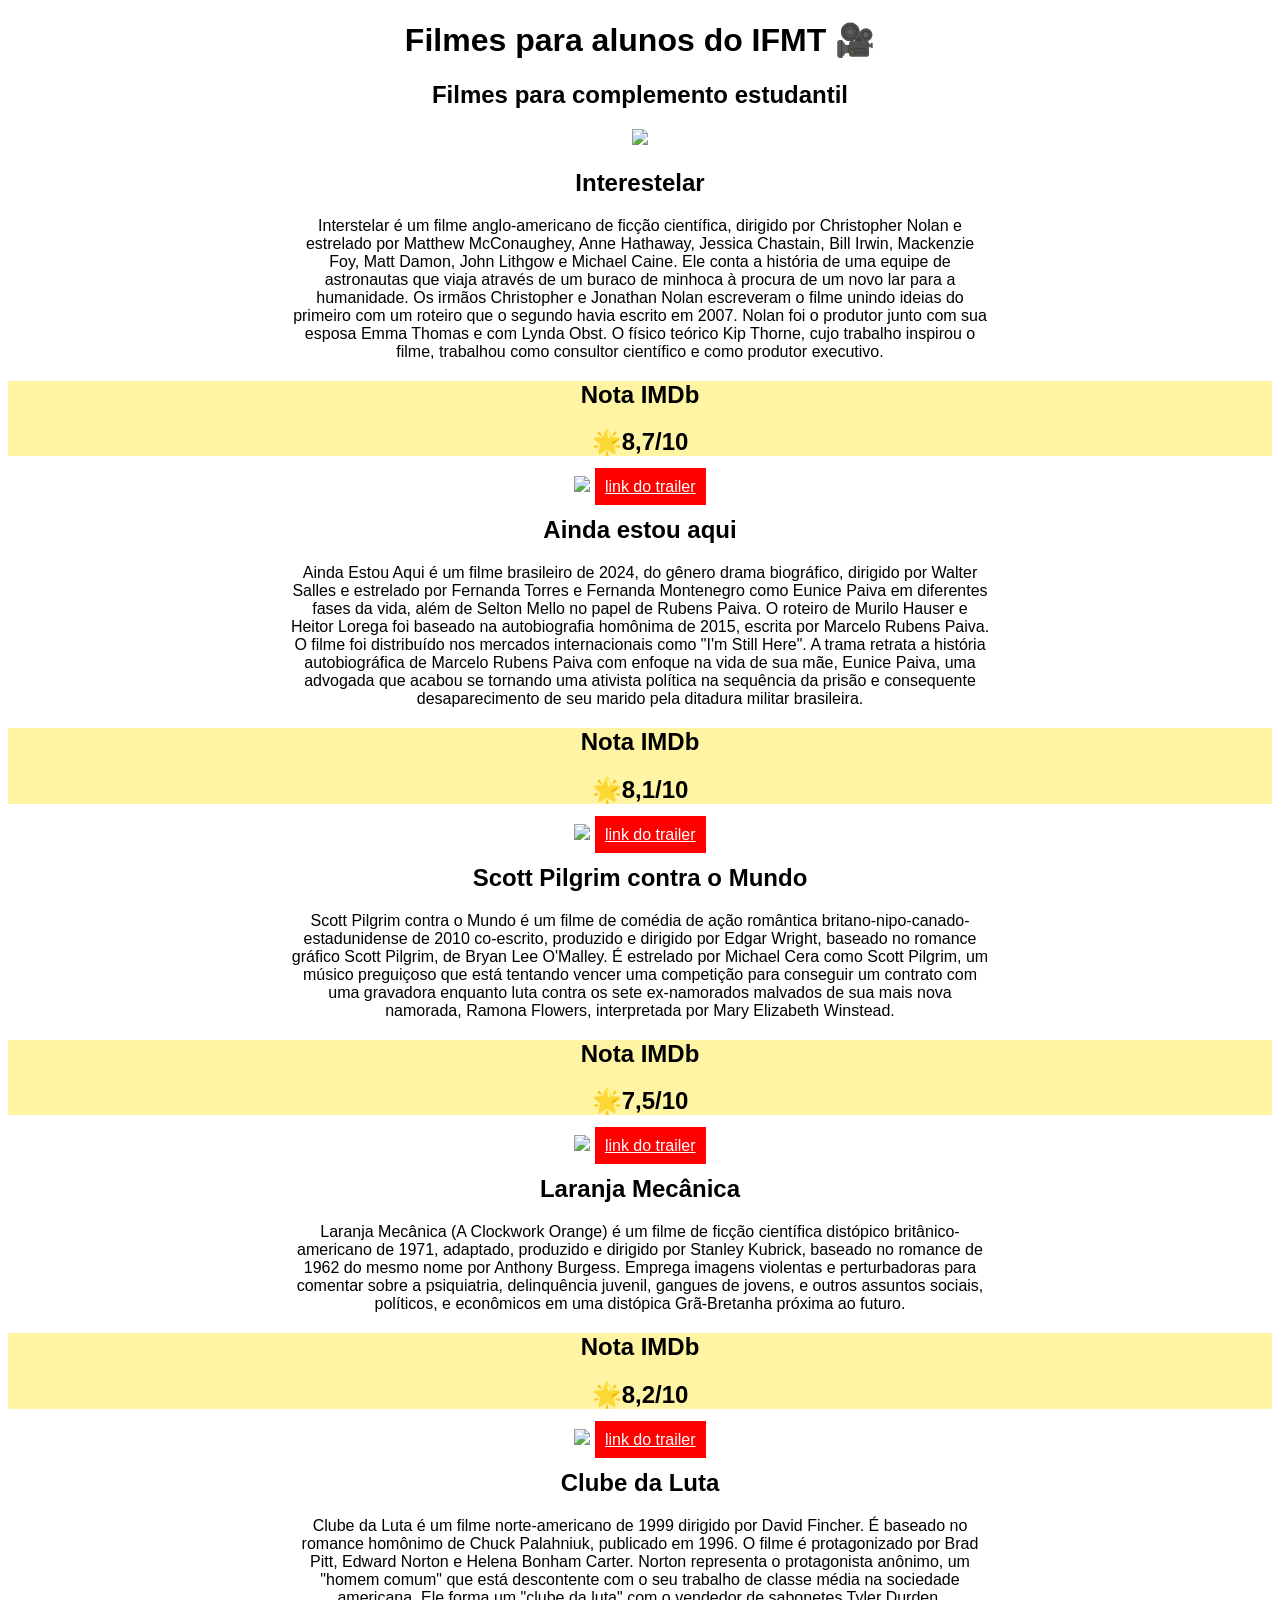
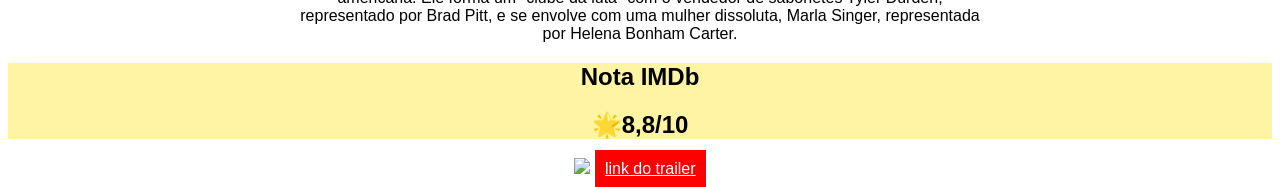
==== index.html @ 8c102887 "Add files via upload" ====
<!DOCTYPE html>
<html>
<head>
<title>Filmes </title>
 <link rel = "stylesheet" href = "filmes.css">
</head>
<body>

<h1>Filmes para alunos do IFMT 🎥</h1>
<h2>Filmes para complemento estudantil</h2>
<img src ="https://upload.wikimedia.org/wikipedia/commons/thumb/d/d3/Instituto_Federal_de_Mato_Grosso_-_Marca_Vertical_2015.svg/500px-Instituto_Federal_de_Mato_Grosso_-_Marca_Vertical_2015.svg.png">
<h2>Interestelar</h2>
<p>Interstelar é um filme anglo-americano de ficção científica, dirigido por Christopher Nolan e estrelado por Matthew McConaughey, Anne Hathaway, Jessica Chastain, Bill Irwin, Mackenzie Foy, Matt Damon, John Lithgow e Michael Caine. Ele conta a história de uma equipe de astronautas que viaja através de um buraco de minhoca à procura de um novo lar para a humanidade. Os irmãos Christopher e Jonathan Nolan escreveram o filme unindo ideias do primeiro com um roteiro que o segundo havia escrito em 2007. Nolan foi o produtor junto com sua esposa Emma Thomas e com Lynda Obst. O físico teórico Kip Thorne, cujo trabalho inspirou o filme, trabalhou como consultor científico e como produtor executivo.</p>
<div>
  <h2>Nota IMDb</h2>
  <h2>🌟8,7/10</h2>
  
</div>
<img src = "https://upload.wikimedia.org/wikipedia/pt/3/3a/Interstellar_Filme.png">
 <a href ="https://youtu.be/i6avfCqKcQo?si=cVE8rEHrCMjeYr2v" target = "_blank"> link  do trailer</a>

 <h2>Ainda estou aqui</h2>
<p>Ainda Estou Aqui é um filme brasileiro de 2024, do gênero drama biográfico, dirigido por Walter Salles e estrelado por Fernanda Torres e Fernanda Montenegro como Eunice Paiva em diferentes fases da vida, além de Selton Mello no papel de Rubens Paiva. O roteiro de Murilo Hauser e Heitor Lorega foi baseado na autobiografia homônima de 2015, escrita por Marcelo Rubens Paiva. O filme foi distribuído nos mercados internacionais como "I'm Still Here". A trama retrata a história autobiográfica de Marcelo Rubens Paiva com enfoque na vida de sua mãe, Eunice Paiva, uma advogada que acabou se tornando uma ativista política na sequência da prisão e consequente desaparecimento de seu marido pela ditadura militar brasileira.</p>
<div>
  <h2>Nota IMDb</h2>
  <h2>🌟8,1/10</h2>
  
</div>
<img src = "https://upload.wikimedia.org/wikipedia/pt/5/57/Ainda_Estou_Aqui_2024_poster.jpg">
 <a href ="https://youtu.be/_NzqP0jmk3o?si=uru7KitOmOz-TI3M" target = "_blank"> link  do trailer</a>
  <h2>Scott Pilgrim contra o Mundo</h2>
  <p>Scott Pilgrim contra o Mundo é um filme de comédia de ação romântica britano-nipo-canado-estadunidense de 2010 co-escrito, produzido e dirigido por Edgar Wright, baseado no romance gráfico Scott Pilgrim, de Bryan Lee O'Malley. É estrelado por Michael Cera como Scott Pilgrim, um músico preguiçoso que está tentando vencer uma competição para conseguir um contrato com uma gravadora enquanto luta contra os sete ex-namorados malvados de sua mais nova namorada, Ramona Flowers, interpretada por Mary Elizabeth Winstead. </p>
<div>
  <h2>Nota IMDb</h2>
  <h2>🌟7,5/10</h2>
  
</div>
  <img src = "https://upload.wikimedia.org/wikipedia/pt/3/3d/Scott_Pilgrim_vs._the_World.png">
 <a href ="https://youtu.be/7wd5KEaOtm4?si=smiEx2mxuQ9umK9L" target = "_blank"> link  do trailer</a>
   <h2>Laranja Mecânica</h2>
<p>Laranja Mecânica (A Clockwork Orange) é um filme de ficção científica distópico britânico-americano de 1971, adaptado, produzido e dirigido por Stanley Kubrick, baseado no romance de 1962 do mesmo nome por Anthony Burgess. Emprega imagens violentas e perturbadoras para comentar sobre a psiquiatria, delinquência juvenil, gangues de jovens, e outros assuntos sociais, políticos, e econômicos em uma distópica Grã-Bretanha próxima ao futuro. </p>
<div>
  <h2>Nota IMDb</h2>
  <h2>🌟8,2/10</h2>
  
</div>
<img src = "https://upload.wikimedia.org/wikipedia/pt/7/73/A_Clockwork_Orange_%281971%29.png">
 <a href ="https://youtu.be/eRerbaI9axY?si=IVplkliWTZp2jVpM" target = "_blank"> link  do trailer</a>
    <h2>Clube da Luta</h2>
<p>Clube da Luta é um filme norte-americano de 1999 dirigido por David Fincher. É baseado no romance homônimo de Chuck Palahniuk, publicado em 1996. O filme é protagonizado por Brad Pitt, Edward Norton e Helena Bonham Carter. Norton representa o protagonista anônimo, um "homem comum" que está descontente com o seu trabalho de classe média na sociedade americana. Ele forma um "clube da luta" com o vendedor de sabonetes Tyler Durden, representado por Brad Pitt, e se envolve com uma mulher dissoluta, Marla Singer, representada por Helena Bonham Carter.</p>
<div>
  <h2>Nota IMDb</h2>
  <h2>🌟8,8/10</h2>
  
</div>
<img src = "https://upload.wikimedia.org/wikipedia/pt/2/2b/FightClubPoster.jpg">
 <a href ="https://youtu.be/Fs0-4NLSO2Y?si=tFcDIUJkBv0TuQIU" target = "_blank"> link  do trailer</a>
</body>
</html>
---- filmes.css ----
body{
    font-family: Arial;
    background: #ffffff;
    color: rgb(0, 0, 0);
    text-align: center;

div {
  background-color: #FFF4A3;
  }

}

h1{
    color: #000000;
}

h2{
    color: rgb(0, 0, 0);
}

p{
    max-width: 700px;
    margin: auto;
}

img{
    width: 250px;
}

a{
    background: red;
    color: white;
    padding: 10px;
}

a:hover{
    background: pink;
}
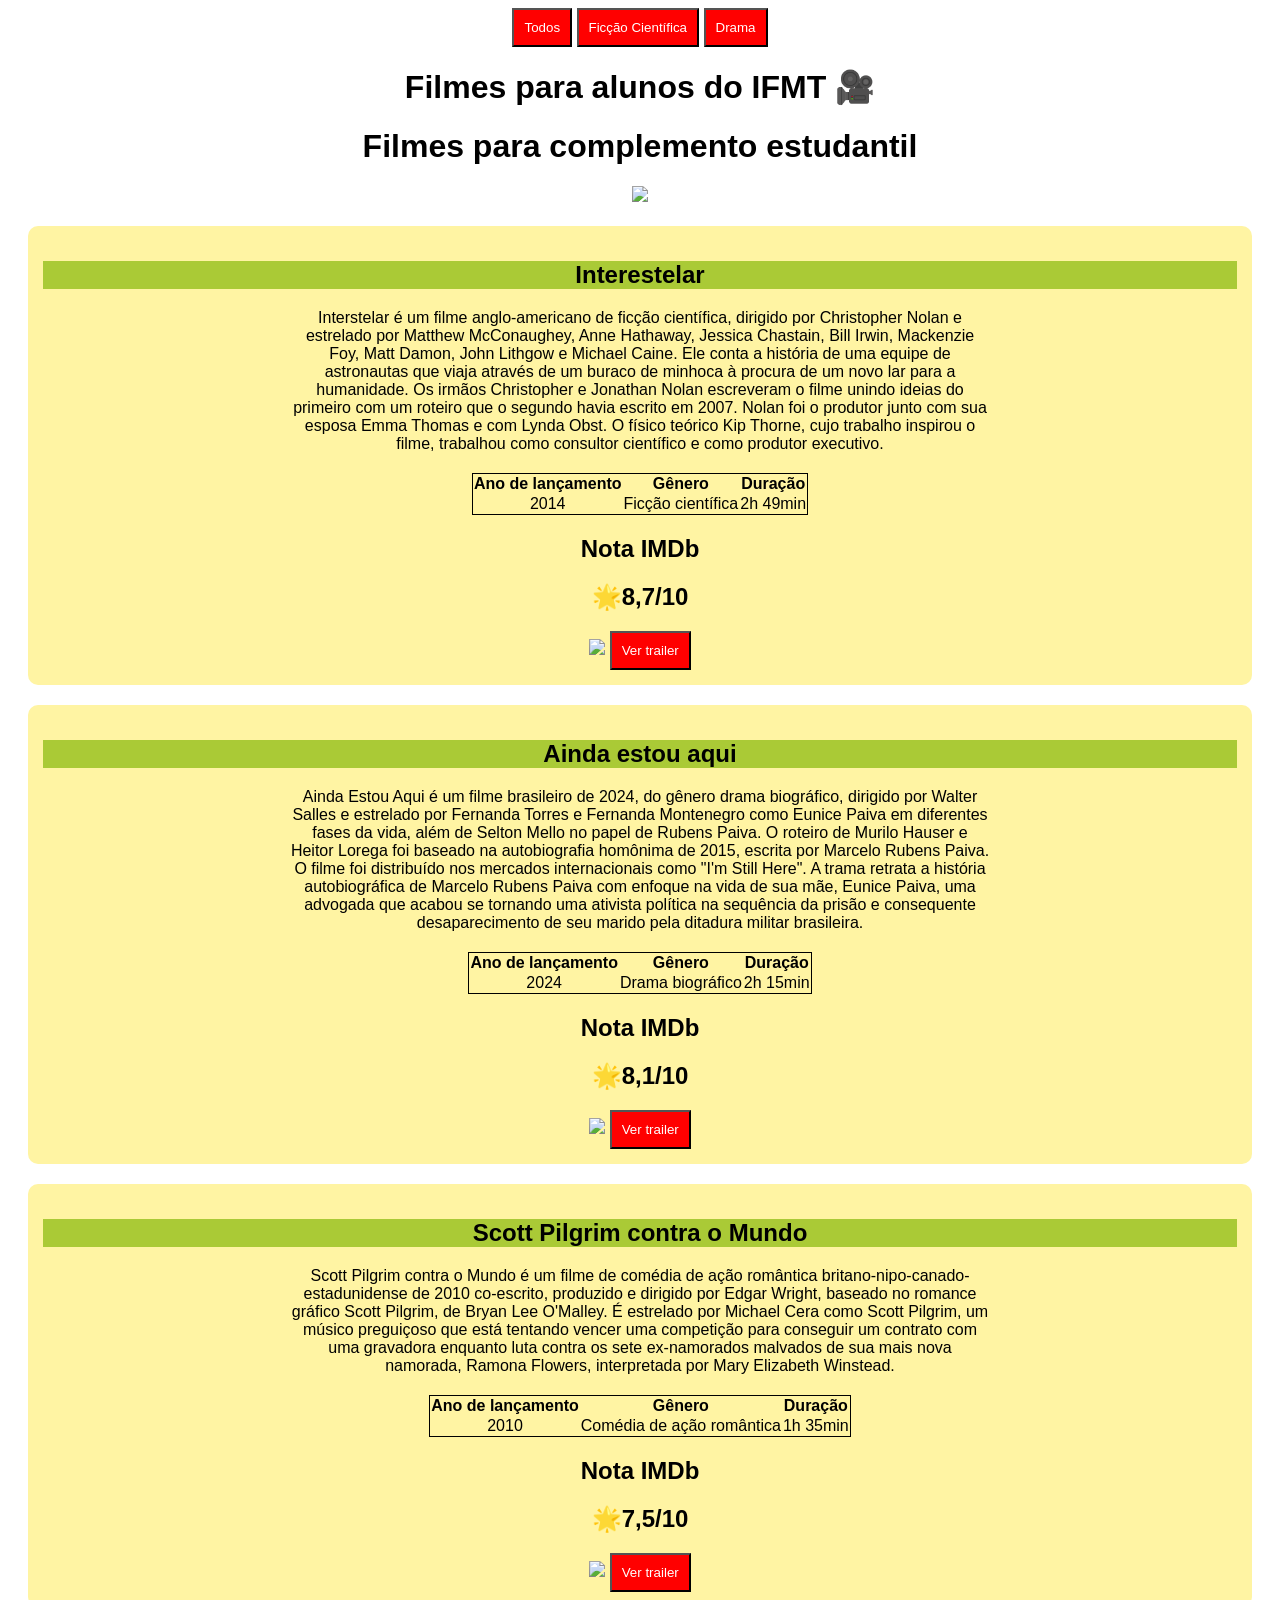
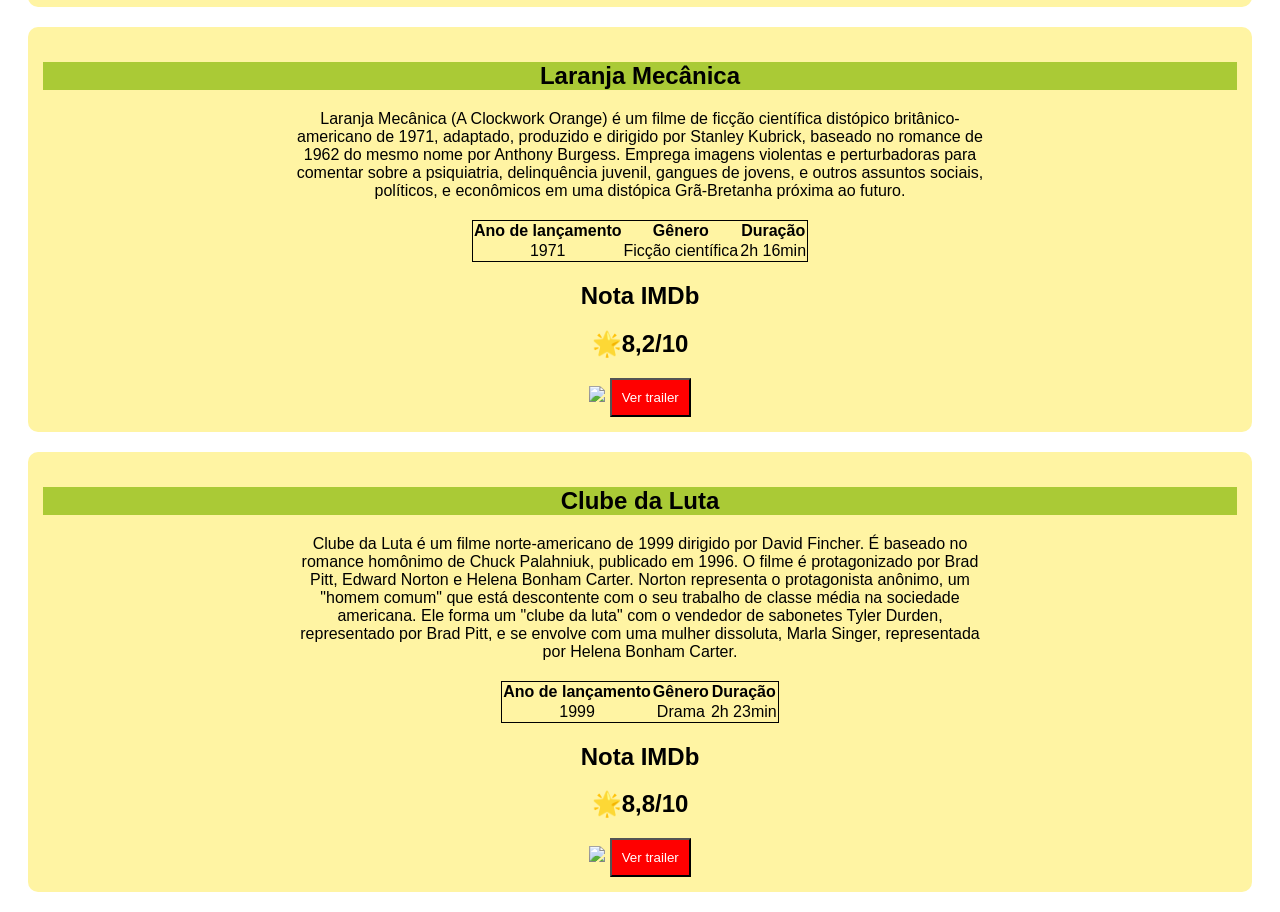
==== commit dbbc07f0: "Add files via upload" ====
--- a/index.html
+++ b/index.html
@@ -1,59 +1,186 @@
-<!DOCTYPE html>
-<html>
-<head>
-<title>Filmes </title>
- <link rel = "stylesheet" href = "filmes.css">
-</head>
-<body>
-
-<h1>Filmes para alunos do IFMT 🎥</h1>
-<h2>Filmes para complemento estudantil</h2>
-<img src ="https://upload.wikimedia.org/wikipedia/commons/thumb/d/d3/Instituto_Federal_de_Mato_Grosso_-_Marca_Vertical_2015.svg/500px-Instituto_Federal_de_Mato_Grosso_-_Marca_Vertical_2015.svg.png">
-<h2>Interestelar</h2>
-<p>Interstelar é um filme anglo-americano de ficção científica, dirigido por Christopher Nolan e estrelado por Matthew McConaughey, Anne Hathaway, Jessica Chastain, Bill Irwin, Mackenzie Foy, Matt Damon, John Lithgow e Michael Caine. Ele conta a história de uma equipe de astronautas que viaja através de um buraco de minhoca à procura de um novo lar para a humanidade. Os irmãos Christopher e Jonathan Nolan escreveram o filme unindo ideias do primeiro com um roteiro que o segundo havia escrito em 2007. Nolan foi o produtor junto com sua esposa Emma Thomas e com Lynda Obst. O físico teórico Kip Thorne, cujo trabalho inspirou o filme, trabalhou como consultor científico e como produtor executivo.</p>
-<div>
-  <h2>Nota IMDb</h2>
-  <h2>🌟8,7/10</h2>
-  
-</div>
-<img src = "https://upload.wikimedia.org/wikipedia/pt/3/3a/Interstellar_Filme.png">
- <a href ="https://youtu.be/i6avfCqKcQo?si=cVE8rEHrCMjeYr2v" target = "_blank"> link  do trailer</a>
-
- <h2>Ainda estou aqui</h2>
-<p>Ainda Estou Aqui é um filme brasileiro de 2024, do gênero drama biográfico, dirigido por Walter Salles e estrelado por Fernanda Torres e Fernanda Montenegro como Eunice Paiva em diferentes fases da vida, além de Selton Mello no papel de Rubens Paiva. O roteiro de Murilo Hauser e Heitor Lorega foi baseado na autobiografia homônima de 2015, escrita por Marcelo Rubens Paiva. O filme foi distribuído nos mercados internacionais como "I'm Still Here". A trama retrata a história autobiográfica de Marcelo Rubens Paiva com enfoque na vida de sua mãe, Eunice Paiva, uma advogada que acabou se tornando uma ativista política na sequência da prisão e consequente desaparecimento de seu marido pela ditadura militar brasileira.</p>
-<div>
-  <h2>Nota IMDb</h2>
-  <h2>🌟8,1/10</h2>
-  
-</div>
-<img src = "https://upload.wikimedia.org/wikipedia/pt/5/57/Ainda_Estou_Aqui_2024_poster.jpg">
- <a href ="https://youtu.be/_NzqP0jmk3o?si=uru7KitOmOz-TI3M" target = "_blank"> link  do trailer</a>
-  <h2>Scott Pilgrim contra o Mundo</h2>
-  <p>Scott Pilgrim contra o Mundo é um filme de comédia de ação romântica britano-nipo-canado-estadunidense de 2010 co-escrito, produzido e dirigido por Edgar Wright, baseado no romance gráfico Scott Pilgrim, de Bryan Lee O'Malley. É estrelado por Michael Cera como Scott Pilgrim, um músico preguiçoso que está tentando vencer uma competição para conseguir um contrato com uma gravadora enquanto luta contra os sete ex-namorados malvados de sua mais nova namorada, Ramona Flowers, interpretada por Mary Elizabeth Winstead. </p>
-<div>
-  <h2>Nota IMDb</h2>
-  <h2>🌟7,5/10</h2>
-  
-</div>
-  <img src = "https://upload.wikimedia.org/wikipedia/pt/3/3d/Scott_Pilgrim_vs._the_World.png">
- <a href ="https://youtu.be/7wd5KEaOtm4?si=smiEx2mxuQ9umK9L" target = "_blank"> link  do trailer</a>
-   <h2>Laranja Mecânica</h2>
-<p>Laranja Mecânica (A Clockwork Orange) é um filme de ficção científica distópico britânico-americano de 1971, adaptado, produzido e dirigido por Stanley Kubrick, baseado no romance de 1962 do mesmo nome por Anthony Burgess. Emprega imagens violentas e perturbadoras para comentar sobre a psiquiatria, delinquência juvenil, gangues de jovens, e outros assuntos sociais, políticos, e econômicos em uma distópica Grã-Bretanha próxima ao futuro. </p>
-<div>
-  <h2>Nota IMDb</h2>
-  <h2>🌟8,2/10</h2>
-  
-</div>
-<img src = "https://upload.wikimedia.org/wikipedia/pt/7/73/A_Clockwork_Orange_%281971%29.png">
- <a href ="https://youtu.be/eRerbaI9axY?si=IVplkliWTZp2jVpM" target = "_blank"> link  do trailer</a>
-    <h2>Clube da Luta</h2>
-<p>Clube da Luta é um filme norte-americano de 1999 dirigido por David Fincher. É baseado no romance homônimo de Chuck Palahniuk, publicado em 1996. O filme é protagonizado por Brad Pitt, Edward Norton e Helena Bonham Carter. Norton representa o protagonista anônimo, um "homem comum" que está descontente com o seu trabalho de classe média na sociedade americana. Ele forma um "clube da luta" com o vendedor de sabonetes Tyler Durden, representado por Brad Pitt, e se envolve com uma mulher dissoluta, Marla Singer, representada por Helena Bonham Carter.</p>
-<div>
-  <h2>Nota IMDb</h2>
-  <h2>🌟8,8/10</h2>
-  
-</div>
-<img src = "https://upload.wikimedia.org/wikipedia/pt/2/2b/FightClubPoster.jpg">
- <a href ="https://youtu.be/Fs0-4NLSO2Y?si=tFcDIUJkBv0TuQIU" target = "_blank"> link  do trailer</a>
-</body>
+<!DOCTYPE html>
+<html>
+<head>
+<title>Filmes </title>
+ <link rel = "stylesheet" href = "cssfilmes4.css">
+</head>
+<body>
+  <script>function mostrarAba(categoria) {
+  const filmes = document.querySelectorAll('.filme');
+
+  filmes.forEach(filme => {
+    const cat = filme.dataset.categoria;
+
+    if (categoria === 'todos' || cat === categoria) {
+      filme.style.display = '';
+    } else {
+      filme.style.display = 'none';
+    }
+  });
+}
+</script>
+<nav class="menu">
+  <button onclick="mostrarAba('todos')">Todos</button>
+  <button onclick="mostrarAba('ficcao')">Ficção Científica</button>
+  <button onclick="mostrarAba('drama')">Drama</button>
+
+</nav>
+<h1>Filmes para alunos do IFMT 🎥</h1>
+<h1>Filmes para complemento estudantil</h1>
+<img src ="https://upload.wikimedia.org/wikipedia/commons/thumb/d/d3/Instituto_Federal_de_Mato_Grosso_-_Marca_Vertical_2015.svg/500px-Instituto_Federal_de_Mato_Grosso_-_Marca_Vertical_2015.svg.png">
+
+
+<div class="filme" data-categoria="ficcao"> 
+<div class="box1">
+<h2>Interestelar</h2>
+</div>
+
+<p>Interstelar é um filme anglo-americano de ficção científica, dirigido por Christopher Nolan e estrelado por Matthew McConaughey, Anne Hathaway, Jessica Chastain, Bill Irwin, Mackenzie Foy, Matt Damon, John Lithgow e Michael Caine. Ele conta a história de uma equipe de astronautas que viaja através de um buraco de minhoca à procura de um novo lar para a humanidade. Os irmãos Christopher e Jonathan Nolan escreveram o filme unindo ideias do primeiro com um roteiro que o segundo havia escrito em 2007. Nolan foi o produtor junto com sua esposa Emma Thomas e com Lynda Obst. O físico teórico Kip Thorne, cujo trabalho inspirou o filme, trabalhou como consultor científico e como produtor executivo.</p>
+
+<table>
+    <tr>
+        <th>Ano de lançamento</th>
+        <th>Gênero</th>
+        <th>Duração</th>
+    </tr>
+    <tr>
+      <td>2014</td>
+    <td>Ficção científica</td>
+    <td>2h 49min</td>
+  </tr>
+
+</table>
+<div>
+  <h2>Nota IMDb</h2>
+  <h2>🌟8,7/10</h2>
+  
+</div>
+<img src = "https://upload.wikimedia.org/wikipedia/pt/3/3a/Interstellar_Filme.png">
+<button onclick="window.open('https://youtu.be/i6avfCqKcQo?si=cVE8rEHrCMjeYr2v', '_blank')">
+  Ver trailer
+
+</button>
+  </div>
+  <div class="filme" data-categoria="drama">
+<div class="box1">
+ <h2>Ainda estou aqui</h2>
+</div>
+
+<p>Ainda Estou Aqui é um filme brasileiro de 2024, do gênero drama biográfico, dirigido por Walter Salles e estrelado por Fernanda Torres e Fernanda Montenegro como Eunice Paiva em diferentes fases da vida, além de Selton Mello no papel de Rubens Paiva. O roteiro de Murilo Hauser e Heitor Lorega foi baseado na autobiografia homônima de 2015, escrita por Marcelo Rubens Paiva. O filme foi distribuído nos mercados internacionais como "I'm Still Here". A trama retrata a história autobiográfica de Marcelo Rubens Paiva com enfoque na vida de sua mãe, Eunice Paiva, uma advogada que acabou se tornando uma ativista política na sequência da prisão e consequente desaparecimento de seu marido pela ditadura militar brasileira.</p>
+<table>
+    <tr>
+        <th>Ano de lançamento</th>
+        <th>Gênero</th>
+        <th>Duração</th>
+    </tr>
+    <tr>
+      <td>2024</td>
+    <td>Drama biográfico</td>
+    <td>2h 15min</td>
+  </tr>
+
+</table>
+<div>
+  <h2>Nota IMDb</h2>
+  <h2>🌟8,1/10</h2>
+  
+</div>
+<img src = "https://upload.wikimedia.org/wikipedia/pt/5/57/Ainda_Estou_Aqui_2024_poster.jpg">
+<button onclick="window.open('https://youtu.be/_NzqP0jmk3o?si=uru7KitOmOz-TI3M', '_blank')">
+  Ver trailer
+
+</button>
+  </div>
+  <div class="filme" data-categoria="ficcao">
+<div class="box1">
+  <h2>Scott Pilgrim contra o Mundo</h2>
+  </div>
+  <p>Scott Pilgrim contra o Mundo é um filme de comédia de ação romântica britano-nipo-canado-estadunidense de 2010 co-escrito, produzido e dirigido por Edgar Wright, baseado no romance gráfico Scott Pilgrim, de Bryan Lee O'Malley. É estrelado por Michael Cera como Scott Pilgrim, um músico preguiçoso que está tentando vencer uma competição para conseguir um contrato com uma gravadora enquanto luta contra os sete ex-namorados malvados de sua mais nova namorada, Ramona Flowers, interpretada por Mary Elizabeth Winstead. </p>
+<table>
+    <tr>
+        <th>Ano de lançamento</th>
+        <th>Gênero</th>
+        <th>Duração</th>
+    </tr>
+    <tr>
+      <td>2010</td>
+    <td>Comédia de ação romântica</td>
+    <td>1h 35min</td>
+  </tr>
+
+</table>
+<div>
+  <h2>Nota IMDb</h2>
+  <h2>🌟7,5/10</h2>
+  
+</div>
+  <img src = "https://upload.wikimedia.org/wikipedia/pt/3/3d/Scott_Pilgrim_vs._the_World.png">
+
+ <button onclick="window.open('https://youtu.be/7wd5KEaOtm4?si=smiEx2mxuQ9umK9L', '_blank')">
+  Ver trailer
+</button>
+</div>
+<div class="filme" data-categoria="ficcao">
+<div class="box1">
+   <h2>Laranja Mecânica</h2>
+   </div>
+
+<p>Laranja Mecânica (A Clockwork Orange) é um filme de ficção científica distópico britânico-americano de 1971, adaptado, produzido e dirigido por Stanley Kubrick, baseado no romance de 1962 do mesmo nome por Anthony Burgess. Emprega imagens violentas e perturbadoras para comentar sobre a psiquiatria, delinquência juvenil, gangues de jovens, e outros assuntos sociais, políticos, e econômicos em uma distópica Grã-Bretanha próxima ao futuro. </p>
+
+<table>
+    <tr>
+        <th>Ano de lançamento</th>
+        <th>Gênero</th>
+        <th>Duração</th>
+    </tr>
+    <tr>
+      <td>1971</td>
+    <td>Ficção científica</td>
+    <td>2h 16min</td>
+  </tr>
+
+</table>
+<div>
+  <h2>Nota IMDb</h2>
+  <h2>🌟8,2/10</h2>
+  
+</div>
+<img src = "https://upload.wikimedia.org/wikipedia/pt/7/73/A_Clockwork_Orange_%281971%29.png">
+ <button onclick="window.open('https://youtu.be/eRerbaI9axY?si=IVplkliWTZp2jVpM', '_blank')">
+  Ver trailer
+</button>
+ </div>
+
+<div class="filme" data-categoria="drama">
+<div class="box1">
+    <h2>Clube da Luta</h2>
+</div>
+
+<p>Clube da Luta é um filme norte-americano de 1999 dirigido por David Fincher. É baseado no romance homônimo de Chuck Palahniuk, publicado em 1996. O filme é protagonizado por Brad Pitt, Edward Norton e Helena Bonham Carter. Norton representa o protagonista anônimo, um "homem comum" que está descontente com o seu trabalho de classe média na sociedade americana. Ele forma um "clube da luta" com o vendedor de sabonetes Tyler Durden, representado por Brad Pitt, e se envolve com uma mulher dissoluta, Marla Singer, representada por Helena Bonham Carter.</p>
+<table>
+    <tr>
+        <th>Ano de lançamento</th>
+        <th>Gênero</th>
+        <th>Duração</th>
+    </tr>
+    <tr>
+      <td>1999</td>
+    <td>Drama</td>
+    <td>2h 23min</td>
+  </tr>
+
+</table>
+<div>
+  <h2>Nota IMDb</h2>
+  <h2>🌟8,8/10</h2>
+  
+</div>
+<img src = "https://upload.wikimedia.org/wikipedia/pt/2/2b/FightClubPoster.jpg">
+ <button onclick="window.open('https://youtu.be/Fs0-4NLSO2Y?si=tFcDIUJkBv0TuQIU', '_blank')">
+  Ver trailer
+</button>
+</div>
+
+
+</body>
 </html>
--- a/cssfilmes4.css
+++ b/cssfilmes4.css
@@ -0,0 +1,54 @@
+body{
+    font-family: Arial;
+    background: #ffffff;
+    color: rgb(0, 0, 0);
+    text-align: center;
+}
+
+.filme {
+  background-color: #FFF4A3;
+  margin: 20px;
+  padding: 15px;
+  border-radius: 10px;
+}
+
+h1{
+    color: #000000;
+}
+
+h2{
+    color: rgb(0, 0, 0);
+
+}
+
+p{
+    max-width: 700px;
+    margin: auto;
+}
+
+img{
+    width: 250px;
+}
+
+button{
+    background: red;
+    color: white;
+    padding: 10px;
+}
+
+button:hover{
+    background: pink;
+}
+table{
+    margin: auto;
+    border: 1px solid black;
+    border-collapse: collapse;
+    margin-bottom: 20px;
+     margin-top: 20px;
+
+}
+div[class="box1"]{
+    background-color: #aaca36;
+    margin-bottom: 20px;
+    margin-top: 20px;
+}
